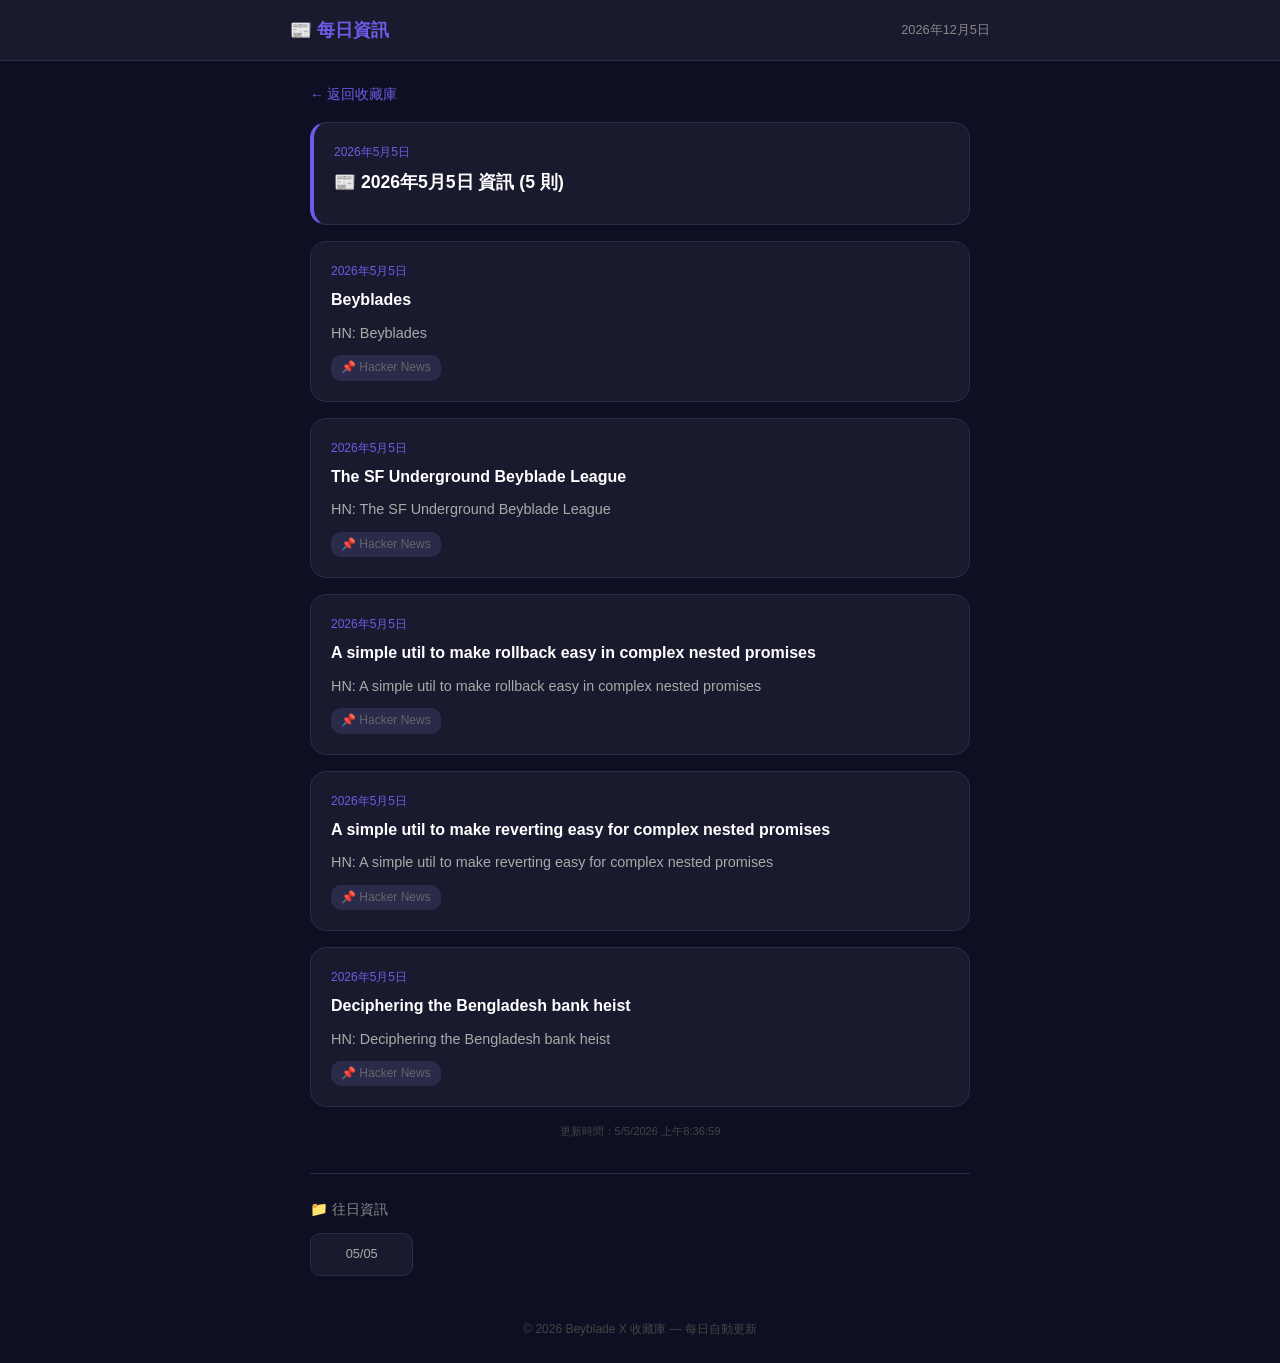
==== daily.html @ 52cf6856 "📰 Daily Beyblade news update" ====
<!DOCTYPE html>
<html lang="zh-HK">
<head>
<meta charset="UTF-8">
<meta name="viewport" content="width=device-width, initial-scale=1.0, user-scalable=no">
<meta name="theme-color" content="#6c5ce7">
<meta name="description" content="爆旋陀螺X 每日最新資訊">
<meta name="apple-mobile-web-app-capable" content="yes">
<meta name="apple-mobile-web-app-status-bar-style" content="black-translucent">
<meta name="apple-mobile-web-app-title" content="陀螺每日資訊">
<link rel="manifest" href="/manifest.json">
<link rel="icon" type="image/png" href="/icon-512.png">
<link rel="apple-touch-icon" href="/icon-512.png">
<title>📰 爆旋陀螺X 每日資訊</title>
<style>
* { box-sizing: border-box; margin: 0; padding: 0; }
body {
  font-family: -apple-system, BlinkMacSystemFont, "Segoe UI", Roboto, "Helvetica Neue", Arial, sans-serif;
  background: #0f0f23;
  color: #e0e0e0;
  line-height: 1.6;
}
header {
  background: #1a1a2e;
  border-bottom: 1px solid #2a2a4a;
  padding: 16px 20px;
  position: sticky;
  top: 0;
  z-index: 100;
}
.header-inner {
  max-width: 700px;
  margin: 0 auto;
  display: flex;
  justify-content: space-between;
  align-items: center;
}
h1 {
  font-size: 1.1rem;
  font-weight: 700;
  color: #6c5ce7;
}
.header-date {
  font-size: 0.8rem;
  color: #888;
}
main {
  max-width: 700px;
  margin: 20px auto;
  padding: 0 20px;
}
.card {
  background: #1a1a2e;
  border-radius: 16px;
  padding: 20px;
  border: 1px solid #2a2a4a;
  margin-bottom: 16px;
}
.card:last-child { margin-bottom: 0; }
.item-date {
  font-size: 0.75rem;
  color: #6c5ce7;
  margin-bottom: 6px;
}
.item-title {
  font-size: 1rem;
  font-weight: 600;
  color: #fff;
  margin-bottom: 8px;
}
.item-summary {
  font-size: 0.9rem;
  color: #aaa;
  line-height: 1.7;
}
.item-source {
  display: inline-block;
  margin-top: 10px;
  font-size: 0.75rem;
  color: #666;
  background: #2a2a4a;
  padding: 3px 10px;
  border-radius: 10px;
}
.archive-section {
  margin-top: 32px;
  padding-top: 24px;
  border-top: 1px solid #2a2a4a;
}
.archive-title {
  font-size: 0.9rem;
  color: #888;
  margin-bottom: 12px;
  display: flex;
  align-items: center;
  gap: 6px;
}
.archive-grid {
  display: grid;
  grid-template-columns: repeat(auto-fill, minmax(100px, 1fr));
  gap: 8px;
}
.archive-day {
  background: #1a1a2e;
  border: 1px solid #2a2a4a;
  border-radius: 10px;
  padding: 10px;
  text-align: center;
  cursor: pointer;
  transition: all 0.2s;
  font-size: 0.8rem;
  color: #aaa;
}
.archive-day:hover {
  background: #2a2a4a;
  border-color: #6c5ce7;
  color: #fff;
}
.loading {
  text-align: center;
  padding: 40px;
  color: #666;
}
.back-btn {
  display: inline-flex;
  align-items: center;
  gap: 6px;
  color: #6c5ce7;
  font-size: 0.85rem;
  text-decoration: none;
  margin-bottom: 16px;
}
.back-btn:hover { color: #8b7ff0; }
.empty-state {
  text-align: center;
  padding: 40px;
  color: #555;
}
footer {
  text-align: center;
  padding: 24px 20px;
  color: #444;
  font-size: 0.75rem;
}
@media (max-width: 600px) {
  .archive-grid { grid-template-columns: repeat(3, 1fr); }
}
</style>
</head>
<body>

<header>
  <div class="header-inner">
    <h1>📰 每日資訊</h1>
    <span class="header-date" id="today"></span>
  </div>
</header>

<main id="main">
  <a href="/" class="back-btn">← 返回收藏庫</a>
  <div id="content">
    <div class="loading">載入中...</div>
  </div>
</main>

<footer>
  © 2026 Beyblade X 收藏庫 — 每日自動更新
</footer>

<script>
const DAILY_DIR = 'daily';
const ARCHIVE_DIR = 'daily/archive';
const ITEMS_PER_PAGE = 20;

function formatDate(iso) {
  const d = new Date(iso);
  return `${d.getFullYear()}年${d.getMonth()+1}月${d.getDate()}日`;
}

function getToday() {
  const d = new Date();
  document.getElementById('today').textContent = `${d.getFullYear()}年${d.getMonth()+1}月${d.getDate()}日`;
}

async function loadLatest() {
  try {
    const res = await fetch(`${DAILY_DIR}/latest.json?t=${Date.now()}`);
    if (!res.ok) throw new Error('No data');
    const data = await res.json();
    renderLatest(data);
  } catch (e) {
    document.getElementById('content').innerHTML = `
      <div class="empty-state">
        <div style="font-size:2rem;margin-bottom:12px">📭</div>
        <div>暫時沒有今日資訊</div>
        <div style="font-size:0.8rem;margin-top:8px;color:#555">每日凌晨 04:00 HKT 自動更新</div>
      </div>`;
  }
}

function renderLatest(data) {
  const html = `
    <div class="card" style="border-left:4px solid #6c5ce7">
      <div class="item-date">${formatDate(data.date)}</div>
      <div class="item-title" style="font-size:1.1rem">${data.headline}</div>
    </div>
    ${data.items.map(item => `
    <div class="card">
      <div class="item-date">${formatDate(item.time || data.date)}</div>
      <div class="item-title">${item.title}</div>
      <div class="item-summary">${item.summary}</div>
      ${item.source ? `<span class="item-source">📌 ${item.source}</span>` : ''}
    </div>
    `).join('')}
    ${data.generated_at ? `<div style="text-align:center;color:#444;font-size:0.7rem;margin-top:16px">更新時間：${new Date(data.generated_at).toLocaleString('zh-HK')}</div>` : ''}
  `;
  document.getElementById('content').innerHTML = html;
  loadArchive();
}

async function loadArchive() {
  try {
    const res = await fetch(`${ARCHIVE_DIR}/list.json?t=${Date.now()}`);
    if (!res.ok) return;
    const dates = await res.json();
    if (!dates || dates.length === 0) return;

    const section = document.createElement('div');
    section.className = 'archive-section';
    section.innerHTML = `
      <div class="archive-title">📁 往日資訊</div>
      <div class="archive-grid">
        ${dates.map(d => `
          <div class="archive-day" onclick="loadArchiveDay('${d}')">${d.slice(5).replace('-','/')}</div>
        `).join('')}
      </div>
    `;
    document.getElementById('content').appendChild(section);
  } catch (e) {}
}

async function loadArchiveDay(date) {
  try {
    const res = await fetch(`${ARCHIVE_DIR}/${date}.json?t=${Date.now()}`);
    if (!res.ok) return;
    const data = await res.json();
    document.getElementById('content').innerHTML = `
      <a href="daily.html" class="back-btn">← 返回今日資訊</a>
      <div class="card" style="border-left:4px solid #6c5ce7">
        <div class="item-date">${formatDate(data.date)}</div>
        <div class="item-title" style="font-size:1.1rem">${data.headline}</div>
      </div>
      ${data.items.map(item => `
      <div class="card">
        <div class="item-date">${formatDate(item.time || data.date)}</div>
        <div class="item-title">${item.title}</div>
        <div class="item-summary">${item.summary}</div>
        ${item.source ? `<span class="item-source">📌 ${item.source}</span>` : ''}
      </div>
      `).join('')}
    `;
    window.scrollTo(0,0);
  } catch (e) {
    document.getElementById('content').innerHTML = '<div class="empty-state">讀取失敗</div>';
  }
}

getToday();
loadLatest();
</script>
</body>
</html>
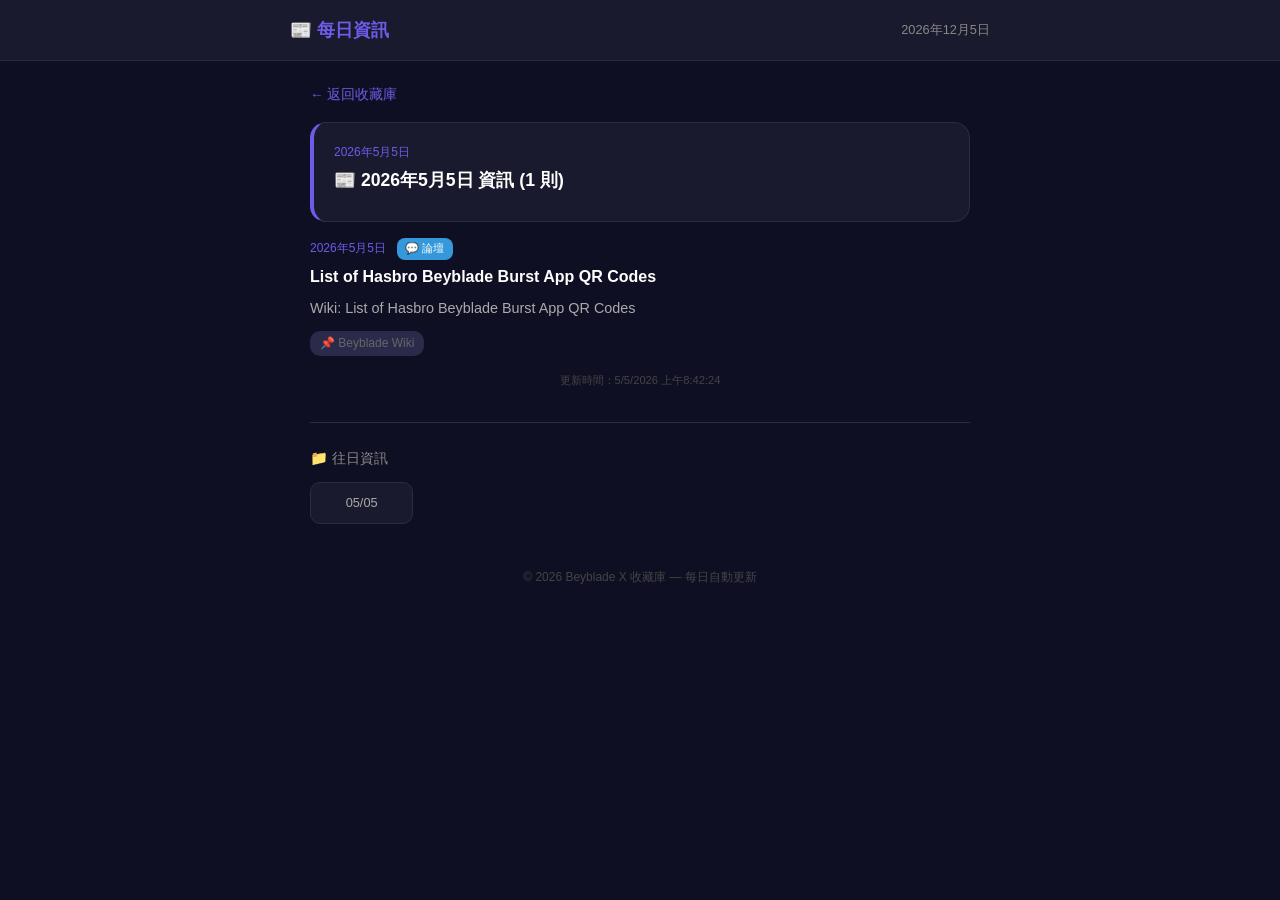
==== commit c3080424: "📰 Daily Beyblade news update" ====
--- a/daily.html
+++ b/daily.html
@@ -55,8 +55,38 @@
   padding: 20px;
   border: 1px solid #2a2a4a;
   margin-bottom: 16px;
+  transition: all 0.2s;
+}
+.card:hover {
+  border-color: #6c5ce7;
+  transform: translateY(-2px);
 }
 .card:last-child { margin-bottom: 0; }
+.card-link {
+  text-decoration: none;
+  color: inherit;
+  display: block;
+}
+.card-link:hover {
+  text-decoration: none;
+}
+.card-with-image {
+  display: flex;
+  gap: 16px;
+  align-items: flex-start;
+}
+.card-image {
+  width: 120px;
+  height: 68px;
+  object-fit: cover;
+  border-radius: 8px;
+  flex-shrink: 0;
+  background: #2a2a4a;
+}
+.card-content {
+  flex: 1;
+  min-width: 0;
+}
 .item-date {
   font-size: 0.75rem;
   color: #6c5ce7;
@@ -67,6 +97,7 @@
   font-weight: 600;
   color: #fff;
   margin-bottom: 8px;
+  line-height: 1.4;
 }
 .item-summary {
   font-size: 0.9rem;
@@ -81,6 +112,32 @@
   background: #2a2a4a;
   padding: 3px 10px;
   border-radius: 10px;
+}
+.type-badge {
+  display: inline-flex;
+  align-items: center;
+  gap: 4px;
+  margin-left: 8px;
+  font-size: 0.7rem;
+  padding: 2px 8px;
+  border-radius: 8px;
+  vertical-align: middle;
+}
+.type-badge.video {
+  background: #e74c3c;
+  color: #fff;
+}
+.type-badge.hk {
+  background: #27ae60;
+  color: #fff;
+}
+.type-badge.forum {
+  background: #3498db;
+  color: #fff;
+}
+.type-badge.news {
+  background: #6c5ce7;
+  color: #fff;
 }
 .archive-section {
   margin-top: 32px;
@@ -144,6 +201,8 @@
 }
 @media (max-width: 600px) {
   .archive-grid { grid-template-columns: repeat(3, 1fr); }
+  .card-with-image { flex-direction: column; }
+  .card-image { width: 100%; height: 120px; }
 }
 </style>
 </head>
@@ -180,6 +239,50 @@
 function getToday() {
   const d = new Date();
   document.getElementById('today').textContent = `${d.getFullYear()}年${d.getMonth()+1}月${d.getDate()}日`;
+}
+
+function getTypeBadge(type) {
+  const badges = {
+    'video': '📹 影片',
+    'hk': '🌐 香港',
+    'forum': '💬 論壇',
+    'news': '📰 新聞'
+  };
+  return badges[type] || badges['news'];
+}
+
+function renderItemCard(item, dataDate) {
+  const itemDate = formatDate(item.time || dataDate);
+  const badge = getTypeBadge(item.type || 'news');
+  const hasImage = item.image_url && item.image_url.length > 0;
+  const url = item.url || '#';
+  
+  let cardClass = 'card';
+  let cardContent = '';
+  
+  if (hasImage) {
+    cardContent = `
+      <div class="card-with-image">
+        <img class="card-image" src="${item.image_url}" alt="${item.title}" loading="lazy" onerror="this.style.display='none'">
+        <div class="card-content">
+          <div class="item-date">${itemDate} <span class="type-badge ${item.type || 'news'}">${badge}</span></div>
+          <div class="item-title">${item.title}</div>
+          <div class="item-summary">${item.summary}</div>
+          ${item.source ? `<span class="item-source">📌 ${item.source}</span>` : ''}
+        </div>
+      </div>
+    `;
+  } else {
+    cardContent = `
+      <div class="item-date">${itemDate} <span class="type-badge ${item.type || 'news'}">${badge}</span></div>
+      <div class="item-title">${item.title}</div>
+      <div class="item-summary">${item.summary}</div>
+      ${item.source ? `<span class="item-source">📌 ${item.source}</span>` : ''}
+    `;
+  }
+  
+  // 完整卡片作爲連結
+  return `<a href="${url}" target="_blank" rel="noopener noreferrer" class="card-link">${cardContent}</a>`;
 }
 
 async function loadLatest() {
@@ -199,19 +302,14 @@
 }
 
 function renderLatest(data) {
+  const itemsHtml = data.items.map(item => renderItemCard(item, data.date)).join('');
+  
   const html = `
     <div class="card" style="border-left:4px solid #6c5ce7">
       <div class="item-date">${formatDate(data.date)}</div>
       <div class="item-title" style="font-size:1.1rem">${data.headline}</div>
     </div>
-    ${data.items.map(item => `
-    <div class="card">
-      <div class="item-date">${formatDate(item.time || data.date)}</div>
-      <div class="item-title">${item.title}</div>
-      <div class="item-summary">${item.summary}</div>
-      ${item.source ? `<span class="item-source">📌 ${item.source}</span>` : ''}
-    </div>
-    `).join('')}
+    ${itemsHtml}
     ${data.generated_at ? `<div style="text-align:center;color:#444;font-size:0.7rem;margin-top:16px">更新時間：${new Date(data.generated_at).toLocaleString('zh-HK')}</div>` : ''}
   `;
   document.getElementById('content').innerHTML = html;
@@ -244,20 +342,15 @@
     const res = await fetch(`${ARCHIVE_DIR}/${date}.json?t=${Date.now()}`);
     if (!res.ok) return;
     const data = await res.json();
+    const itemsHtml = data.items.map(item => renderItemCard(item, data.date)).join('');
+    
     document.getElementById('content').innerHTML = `
       <a href="daily.html" class="back-btn">← 返回今日資訊</a>
       <div class="card" style="border-left:4px solid #6c5ce7">
         <div class="item-date">${formatDate(data.date)}</div>
         <div class="item-title" style="font-size:1.1rem">${data.headline}</div>
       </div>
-      ${data.items.map(item => `
-      <div class="card">
-        <div class="item-date">${formatDate(item.time || data.date)}</div>
-        <div class="item-title">${item.title}</div>
-        <div class="item-summary">${item.summary}</div>
-        ${item.source ? `<span class="item-source">📌 ${item.source}</span>` : ''}
-      </div>
-      `).join('')}
+      ${itemsHtml}
     `;
     window.scrollTo(0,0);
   } catch (e) {
